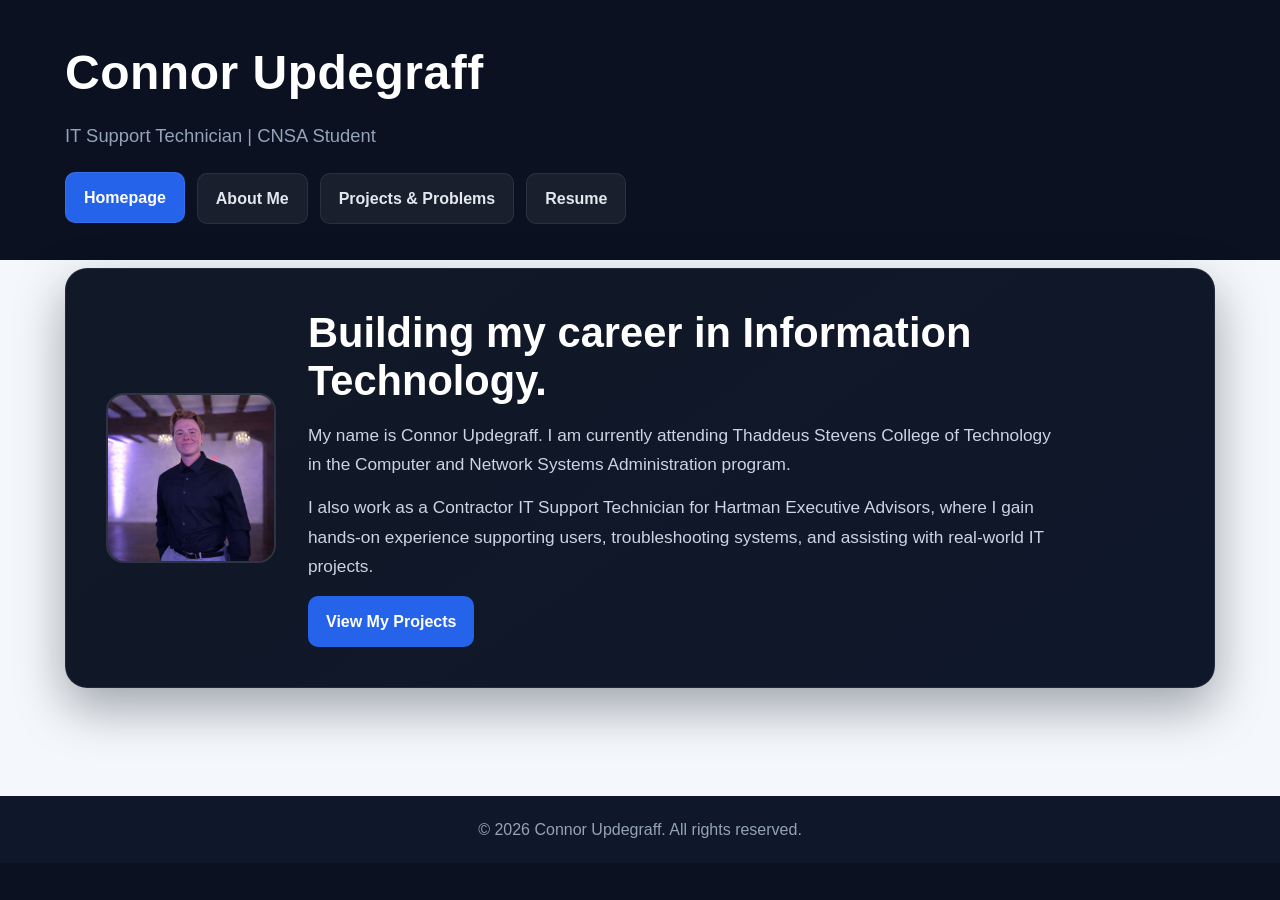
==== index.html @ b66870f4 "Update index.html" ====
<!DOCTYPE html>
<html lang="en">
<head>
    <meta charset="UTF-8">
    <meta name="viewport" content="width=device-width, initial-scale=1.0">
    <title>Connor Updegraff | Homepage</title>
    <link rel="stylesheet" href="css/style.css">
</head>
<body>
    <header>
        <div class="container">
            <div class="site-title">Connor Updegraff</div>
            <div class="site-subtitle">IT Support Technician | CNSA Student</div>

            <nav>
                <ul>
                    <li><a href="index.html" class="active">Homepage</a></li>
                    <li><a href="AboutMe.html">About Me</a></li>
                    <li><a href="Projects.html">Projects &amp; Problems</a></li>
                    <li><a href="Resume.html">Resume</a></li>
                </ul>
            </nav>
        </div>
    </header>

    <main>
        <div class="container">
            <section class="hero">
                <img src="images/Pictureofme.jpeg" alt="Photo of Connor Updegraff">

                <div class="hero-text">
                    <h1>Building my career in Information Technology.</h1>
                    <p>My name is Connor Updegraff. I am currently attending Thaddeus Stevens College of Technology in the Computer and Network Systems Administration program.</p>
                    <p>I also work as a Contractor IT Support Technician for Hartman Executive Advisors, where I gain hands-on experience supporting users, troubleshooting systems, and assisting with real-world IT projects.</p>

                    <div class="hero-actions">
                        <a class="hero-button" href="Projects.html">View My Projects</a>
                    </div>
                </div>
            </section>
        </div>
    </main>

    <footer>
        <div class="container">
            <p>&copy; 2026 Connor Updegraff. All rights reserved.</p>
        </div>
    </footer>
</body>
</html>
---- css/style.css ----
* {
    margin: 0;
    padding: 0;
    box-sizing: border-box;
}

body {
    font-family: Arial, Helvetica, sans-serif;
    background: linear-gradient(180deg, #0b1120 0px, #0b1120 260px, #f4f7fb 260px, #f4f7fb 100%);
    color: #dbe4ee;
    line-height: 1.7;
}

a {
    text-decoration: none;
}

.container {
    width: 90%;
    max-width: 1150px;
    margin: 0 auto;
}

header {
    padding: 32px 0 20px;
    background: transparent;
}

.site-title {
    font-size: 3rem;
    font-weight: 700;
    color: #ffffff;
    margin-bottom: 6px;
    letter-spacing: 0.5px;
}

.site-subtitle {
    font-size: 1.15rem;
    color: #94a3b8;
    margin-bottom: 22px;
}

nav ul {
    list-style: none;
    display: flex;
    flex-wrap: wrap;
    gap: 12px;
}

nav ul li {
    list-style: none;
}

nav ul li a {
    display: inline-block;
    padding: 11px 18px;
    border-radius: 10px;
    background: rgba(255, 255, 255, 0.06);
    color: #e2e8f0;
    border: 1px solid rgba(255, 255, 255, 0.08);
    font-weight: 600;
    transition: 0.25s ease;
}

nav ul li a:hover,
nav ul li a.active {
    background: #2563eb;
    color: #ffffff;
    transform: translateY(-1px);
}

main {
    padding: 24px 0 48px;
}

.hero {
    display: flex;
    flex-wrap: wrap;
    align-items: center;
    gap: 32px;
    background: linear-gradient(145deg, #111827, #0f172a);
    border: 1px solid rgba(255,255,255,0.08);
    border-radius: 22px;
    padding: 40px;
    box-shadow: 0 20px 50px rgba(2, 8, 23, 0.35);
    margin-bottom: 34px;
}

.hero img {
    width: 170px;
    height: 170px;
    object-fit: cover;
    border-radius: 18px;
    border: 2px solid rgba(255,255,255,0.12);
}

.hero-text {
    flex: 1;
    min-width: 280px;
}

.hero-text h1 {
    font-size: 2.6rem;
    line-height: 1.15;
    color: #ffffff;
    margin-bottom: 16px;
}

.hero-text p {
    color: #cbd5e1;
    font-size: 1.08rem;
    margin-bottom: 14px;
    max-width: 760px;
}

.hero-actions {
    margin-top: 10px;
}

.hero-button {
    display: inline-block;
    padding: 12px 18px;
    border-radius: 10px;
    background: #2563eb;
    color: #ffffff;
    font-weight: 700;
    transition: 0.25s ease;
}

.hero-button:hover {
    background: #1d4ed8;
}

.section-title {
    font-size: 2.2rem;
    color: #0f172a;
    margin-bottom: 20px;
}

.card,
.project-card,
.resume-frame {
    background: #ffffff;
    color: #334155;
    border-radius: 18px;
    padding: 28px;
    margin-bottom: 22px;
    border: 1px solid #e2e8f0;
    box-shadow: 0 10px 30px rgba(15, 23, 42, 0.06);
}

.card h2,
.project-card h2,
.resume-frame h2 {
    font-size: 1.45rem;
    color: #0f172a;
    margin-bottom: 14px;
}

.card p,
.project-card p,
.resume-frame p {
    font-size: 1.04rem;
    color: #475569;
    margin-bottom: 14px;
}

.skills-list {
    list-style: none;
    padding: 0;
}

.skills-list li {
    display: flex;
    align-items: flex-start;
    gap: 12px;
    padding: 14px 16px;
    margin-bottom: 12px;
    background: #f8fafc;
    border: 1px solid #e2e8f0;
    border-radius: 12px;
}

.skills-list li i {
    color: #2563eb;
    margin-top: 4px;
    min-width: 18px;
}

.project-card {
    position: relative;
    overflow: hidden;
}

.project-card::before {
    content: "";
    position: absolute;
    top: 0;
    left: 0;
    width: 100%;
    height: 4px;
    background: linear-gradient(90deg, #2563eb, #60a5fa);
}

.resume-frame embed {
    width: 100%;
    height: 900px;
    border: none;
    border-radius: 12px;
    margin-top: 10px;
}

.resume-link {
    display: inline-block;
    margin-top: 16px;
    padding: 11px 16px;
    border-radius: 10px;
    background: #2563eb;
    color: #ffffff;
    font-weight: 700;
}

.resume-link:hover {
    background: #1d4ed8;
}

footer {
    background: #0f172a;
    color: #94a3b8;
    text-align: center;
    padding: 20px 0;
    margin-top: 26px;
}

@media (max-width: 768px) {
    .site-title {
        font-size: 2.2rem;
    }

    .site-subtitle {
        font-size: 1rem;
    }

    nav ul {
        flex-direction: column;
    }

    nav ul li a {
        width: 100%;
        text-align: center;
    }

    .hero {
        padding: 28px;
    }

    .hero img {
        width: 135px;
        height: 135px;
    }

    .hero-text h1 {
        font-size: 2rem;
    }

    .resume-frame embed {
        height: 650px;
    }
}
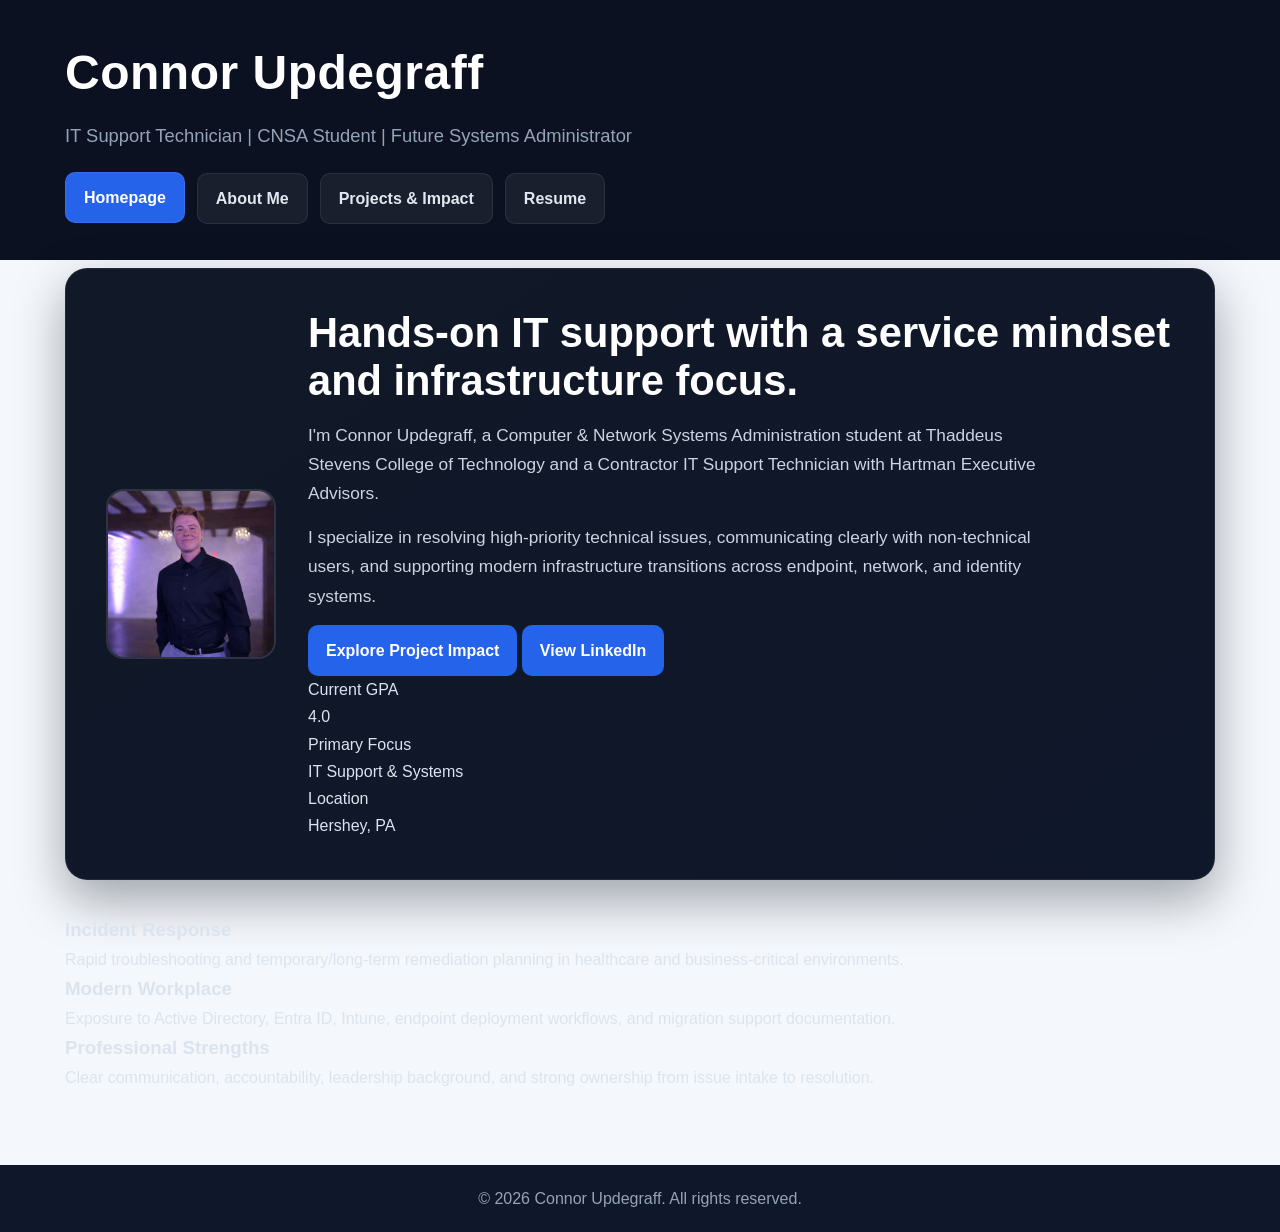
==== commit bee34909: "Revise index.html for improved portfolio presentation Updated the HTML structure and content for the" ====
--- a/index.html
+++ b/index.html
@@ -3,20 +3,20 @@
 <head>
     <meta charset="UTF-8">
     <meta name="viewport" content="width=device-width, initial-scale=1.0">
-    <title>Connor Updegraff | Homepage</title>
-    <link rel="stylesheet" href="css/style.css">
+    <meta name="description" content="Connor Updegraff | IT Support Technician portfolio featuring projects, technical skills, and resume.">
+    <title>Connor Updegraff | IT Portfolio</title>
+    <link rel="stylesheet" href="css/style.css?v=20260430">
 </head>
 <body>
     <header>
         <div class="container">
             <div class="site-title">Connor Updegraff</div>
-            <div class="site-subtitle">IT Support Technician | CNSA Student</div>
-
+            <div class="site-subtitle">IT Support Technician | CNSA Student | Future Systems Administrator</div>
             <nav>
                 <ul>
                     <li><a href="index.html" class="active">Homepage</a></li>
                     <li><a href="AboutMe.html">About Me</a></li>
-                    <li><a href="Projects.html">Projects &amp; Problems</a></li>
+                    <li><a href="Projects.html">Projects &amp; Impact</a></li>
                     <li><a href="Resume.html">Resume</a></li>
                 </ul>
             </nav>
@@ -27,16 +27,35 @@
         <div class="container">
             <section class="hero">
                 <img src="images/Pictureofme.jpeg" alt="Photo of Connor Updegraff">
-
                 <div class="hero-text">
-                    <h1>Building my career in Information Technology.</h1>
-                    <p>My name is Connor Updegraff. I am currently attending Thaddeus Stevens College of Technology in the Computer and Network Systems Administration program.</p>
-                    <p>I also work as a Contractor IT Support Technician for Hartman Executive Advisors, where I gain hands-on experience supporting users, troubleshooting systems, and assisting with real-world IT projects.</p>
-
+                    <h1>Hands-on IT support with a service mindset and infrastructure focus.</h1>
+                    <p>I'm Connor Updegraff, a Computer &amp; Network Systems Administration student at Thaddeus Stevens College of Technology and a Contractor IT Support Technician with Hartman Executive Advisors.</p>
+                    <p>I specialize in resolving high-priority technical issues, communicating clearly with non-technical users, and supporting modern infrastructure transitions across endpoint, network, and identity systems.</p>
                     <div class="hero-actions">
-                        <a class="hero-button" href="Projects.html">View My Projects</a>
+                        <a class="hero-button" href="Projects.html">Explore Project Impact</a>
+                        <a class="hero-button secondary" href="https://www.linkedin.com/in/connor-updegraff-038242388/" target="_blank" rel="noopener noreferrer">View LinkedIn</a>
+                    </div>
+                    <div class="kpis">
+                        <div class="kpi"><div class="label">Current GPA</div><div class="value">4.0</div></div>
+                        <div class="kpi"><div class="label">Primary Focus</div><div class="value">IT Support &amp; Systems</div></div>
+                        <div class="kpi"><div class="label">Location</div><div class="value">Hershey, PA</div></div>
                     </div>
                 </div>
+            </section>
+
+            <section class="quick-grid" aria-label="Recruiter highlights">
+                <article class="quick-item">
+                    <h3>Incident Response</h3>
+                    <p>Rapid troubleshooting and temporary/long-term remediation planning in healthcare and business-critical environments.</p>
+                </article>
+                <article class="quick-item">
+                    <h3>Modern Workplace</h3>
+                    <p>Exposure to Active Directory, Entra ID, Intune, endpoint deployment workflows, and migration support documentation.</p>
+                </article>
+                <article class="quick-item">
+                    <h3>Professional Strengths</h3>
+                    <p>Clear communication, accountability, leadership background, and strong ownership from issue intake to resolution.</p>
+                </article>
             </section>
         </div>
     </main>
--- a/css/style.css
+++ b/css/style.css
@@ -266,4 +266,56 @@
     .resume-frame embed {
         height: 650px;
     }
-}
+/* Better mobile layout */
+@media (max-width: 768px) {
+    header {
+        padding: 28px 0 18px;
+    }
+
+    .site-title {
+        font-size: 2.3rem;
+        line-height: 1.1;
+    }
+
+    .site-subtitle {
+        font-size: 1.05rem;
+        line-height: 1.4;
+    }
+
+    nav ul {
+        display: grid;
+        grid-template-columns: 1fr 1fr;
+        gap: 10px;
+        width: 100%;
+    }
+
+    nav ul li a {
+        width: 100%;
+        text-align: center;
+        padding: 12px 10px;
+        font-size: 0.95rem;
+        border-radius: 12px;
+    }
+
+    .hero {
+        padding: 24px;
+        margin-top: 22px;
+    }
+
+    .hero img {
+        width: 150px;
+        height: 150px;
+        margin: 0 auto;
+        display: block;
+    }
+
+    .hero-text h1 {
+        font-size: 2.1rem;
+        line-height: 1.15;
+    }
+
+    .hero-text p {
+        font-size: 1rem;
+    }
+}
+}
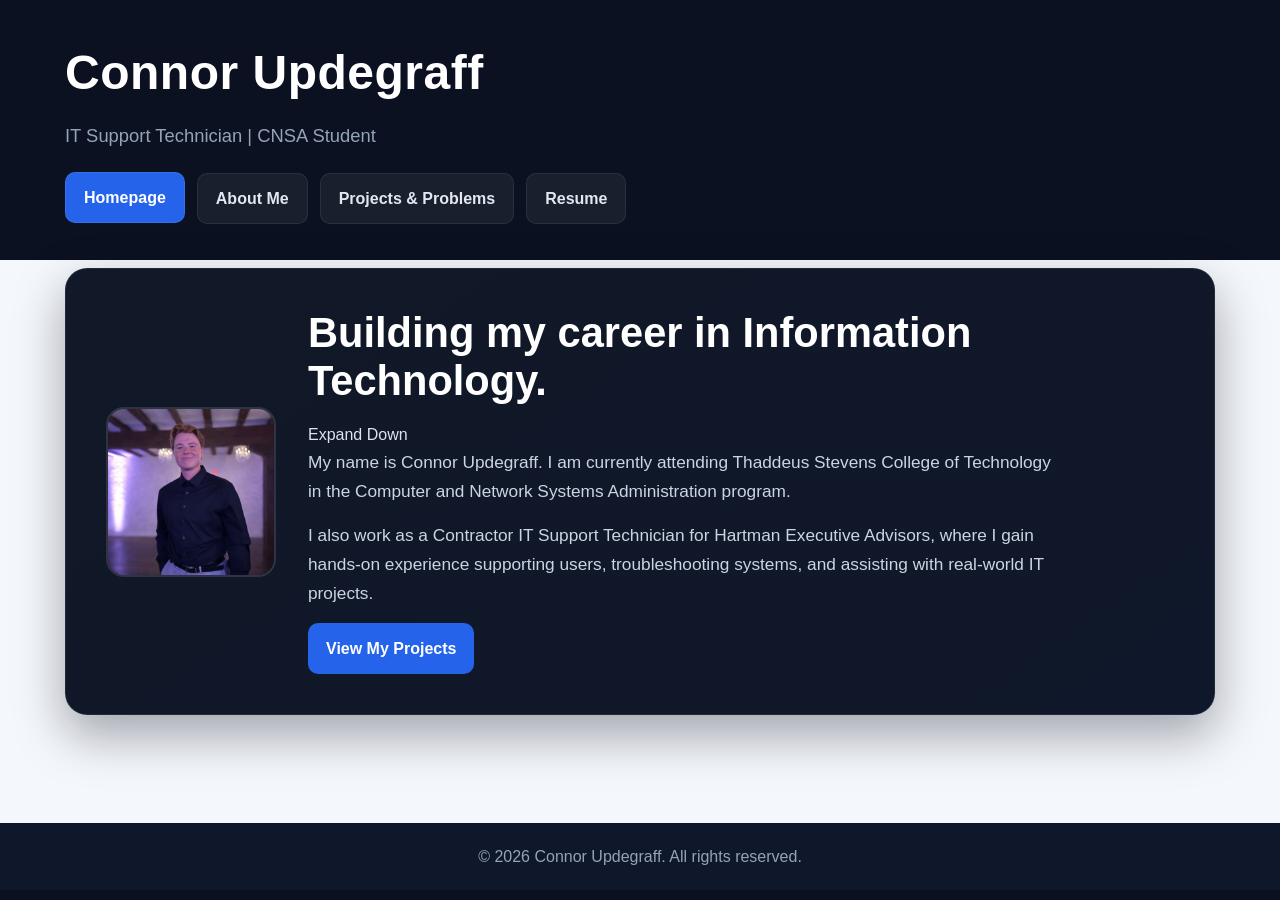
==== commit 0deb2181: "Revise homepage content and navigation links Updated the homepage content and title, and adjusted na" ====
--- a/index.html
+++ b/index.html
@@ -3,63 +3,51 @@
 <head>
     <meta charset="UTF-8">
     <meta name="viewport" content="width=device-width, initial-scale=1.0">
-    <meta name="description" content="Connor Updegraff | IT Support Technician portfolio featuring projects, technical skills, and resume.">
-    <title>Connor Updegraff | IT Portfolio</title>
-    <link rel="stylesheet" href="css/style.css?v=20260430">
+    <title>Connor Updegraff | Homepage</title>
+    <link rel="stylesheet" href="css/style.css">
 </head>
 <body>
     <header>
         <div class="container">
             <div class="site-title">Connor Updegraff</div>
-            <div class="site-subtitle">IT Support Technician | CNSA Student | Future Systems Administrator</div>
+            <div class="site-subtitle">IT Support Technician | CNSA Student</div>
             <nav>
                 <ul>
                     <li><a href="index.html" class="active">Homepage</a></li>
                     <li><a href="AboutMe.html">About Me</a></li>
-                    <li><a href="Projects.html">Projects &amp; Impact</a></li>
+                    <li><a href="Projects.html">Projects &amp; Problems</a></li>
                     <li><a href="Resume.html">Resume</a></li>
                 </ul>
             </nav>
         </div>
     </header>
-
     <main>
         <div class="container">
             <section class="hero">
                 <img src="images/Pictureofme.jpeg" alt="Photo of Connor Updegraff">
+
                 <div class="hero-text">
-                    <h1>Hands-on IT support with a service mindset and infrastructure focus.</h1>
-                    <p>I'm Connor Updegraff, a Computer &amp; Network Systems Administration student at Thaddeus Stevens College of Technology and a Contractor IT Support Technician with Hartman Executive Advisors.</p>
-                    <p>I specialize in resolving high-priority technical issues, communicating clearly with non-technical users, and supporting modern infrastructure transitions across endpoint, network, and identity systems.</p>
+                    <h1>Building my career in Information Technology.</h1>
+
+    
+          
+            
+    
+
+          
+          Expand Down
+    
+    
+  
+                    <p>My name is Connor Updegraff. I am currently attending Thaddeus Stevens College of Technology in the Computer and Network Systems Administration program.</p>
+                    <p>I also work as a Contractor IT Support Technician for Hartman Executive Advisors, where I gain hands-on experience supporting users, troubleshooting systems, and assisting with real-world IT projects.</p>
                     <div class="hero-actions">
-                        <a class="hero-button" href="Projects.html">Explore Project Impact</a>
-                        <a class="hero-button secondary" href="https://www.linkedin.com/in/connor-updegraff-038242388/" target="_blank" rel="noopener noreferrer">View LinkedIn</a>
-                    </div>
-                    <div class="kpis">
-                        <div class="kpi"><div class="label">Current GPA</div><div class="value">4.0</div></div>
-                        <div class="kpi"><div class="label">Primary Focus</div><div class="value">IT Support &amp; Systems</div></div>
-                        <div class="kpi"><div class="label">Location</div><div class="value">Hershey, PA</div></div>
+                        <a class="hero-button" href="Projects.html">View My Projects</a>
                     </div>
                 </div>
             </section>
-
-            <section class="quick-grid" aria-label="Recruiter highlights">
-                <article class="quick-item">
-                    <h3>Incident Response</h3>
-                    <p>Rapid troubleshooting and temporary/long-term remediation planning in healthcare and business-critical environments.</p>
-                </article>
-                <article class="quick-item">
-                    <h3>Modern Workplace</h3>
-                    <p>Exposure to Active Directory, Entra ID, Intune, endpoint deployment workflows, and migration support documentation.</p>
-                </article>
-                <article class="quick-item">
-                    <h3>Professional Strengths</h3>
-                    <p>Clear communication, accountability, leadership background, and strong ownership from issue intake to resolution.</p>
-                </article>
-            </section>
         </div>
     </main>
-
     <footer>
         <div class="container">
             <p>&copy; 2026 Connor Updegraff. All rights reserved.</p>
--- a/css/style.css
+++ b/css/style.css
@@ -3,29 +3,24 @@
     padding: 0;
     box-sizing: border-box;
 }
-
 body {
     font-family: Arial, Helvetica, sans-serif;
     background: linear-gradient(180deg, #0b1120 0px, #0b1120 260px, #f4f7fb 260px, #f4f7fb 100%);
     color: #dbe4ee;
     line-height: 1.7;
 }
-
 a {
     text-decoration: none;
 }
-
 .container {
     width: 90%;
     max-width: 1150px;
     margin: 0 auto;
 }
-
 header {
     padding: 32px 0 20px;
     background: transparent;
 }
-
 .site-title {
     font-size: 3rem;
     font-weight: 700;
@@ -33,24 +28,20 @@
     margin-bottom: 6px;
     letter-spacing: 0.5px;
 }
-
 .site-subtitle {
     font-size: 1.15rem;
     color: #94a3b8;
     margin-bottom: 22px;
 }
-
 nav ul {
     list-style: none;
     display: flex;
     flex-wrap: wrap;
     gap: 12px;
 }
-
 nav ul li {
     list-style: none;
 }
-
 nav ul li a {
     display: inline-block;
     padding: 11px 18px;
@@ -61,18 +52,15 @@
     font-weight: 600;
     transition: 0.25s ease;
 }
-
 nav ul li a:hover,
 nav ul li a.active {
     background: #2563eb;
     color: #ffffff;
     transform: translateY(-1px);
 }
-
 main {
     padding: 24px 0 48px;
 }
-
 .hero {
     display: flex;
     flex-wrap: wrap;
@@ -85,7 +73,6 @@
     box-shadow: 0 20px 50px rgba(2, 8, 23, 0.35);
     margin-bottom: 34px;
 }
-
 .hero img {
     width: 170px;
     height: 170px;
@@ -93,30 +80,25 @@
     border-radius: 18px;
     border: 2px solid rgba(255,255,255,0.12);
 }
-
 .hero-text {
     flex: 1;
     min-width: 280px;
 }
-
 .hero-text h1 {
     font-size: 2.6rem;
     line-height: 1.15;
     color: #ffffff;
     margin-bottom: 16px;
 }
-
 .hero-text p {
     color: #cbd5e1;
     font-size: 1.08rem;
     margin-bottom: 14px;
     max-width: 760px;
 }
-
 .hero-actions {
     margin-top: 10px;
 }
-
 .hero-button {
     display: inline-block;
     padding: 12px 18px;
@@ -126,17 +108,14 @@
     font-weight: 700;
     transition: 0.25s ease;
 }
-
 .hero-button:hover {
     background: #1d4ed8;
 }
-
 .section-title {
     font-size: 2.2rem;
     color: #0f172a;
     margin-bottom: 20px;
 }
-
 .card,
 .project-card,
 .resume-frame {
@@ -148,7 +127,6 @@
     border: 1px solid #e2e8f0;
     box-shadow: 0 10px 30px rgba(15, 23, 42, 0.06);
 }
-
 .card h2,
 .project-card h2,
 .resume-frame h2 {
@@ -156,7 +134,6 @@
     color: #0f172a;
     margin-bottom: 14px;
 }
-
 .card p,
 .project-card p,
 .resume-frame p {
@@ -164,12 +141,10 @@
     color: #475569;
     margin-bottom: 14px;
 }
-
 .skills-list {
     list-style: none;
     padding: 0;
 }
-
 .skills-list li {
     display: flex;
     align-items: flex-start;
@@ -180,18 +155,15 @@
     border: 1px solid #e2e8f0;
     border-radius: 12px;
 }
-
 .skills-list li i {
     color: #2563eb;
     margin-top: 4px;
     min-width: 18px;
 }
-
 .project-card {
     position: relative;
     overflow: hidden;
 }
-
 .project-card::before {
     content: "";
     position: absolute;
@@ -201,7 +173,6 @@
     height: 4px;
     background: linear-gradient(90deg, #2563eb, #60a5fa);
 }
-
 .resume-frame embed {
     width: 100%;
     height: 900px;
@@ -209,7 +180,6 @@
     border-radius: 12px;
     margin-top: 10px;
 }
-
 .resume-link {
     display: inline-block;
     margin-top: 16px;
@@ -219,11 +189,9 @@
     color: #ffffff;
     font-weight: 700;
 }
-
 .resume-link:hover {
     background: #1d4ed8;
 }
-
 footer {
     background: #0f172a;
     color: #94a3b8;
@@ -231,38 +199,30 @@
     padding: 20px 0;
     margin-top: 26px;
 }
-
 @media (max-width: 768px) {
     .site-title {
         font-size: 2.2rem;
     }
-
     .site-subtitle {
         font-size: 1rem;
     }
-
     nav ul {
         flex-direction: column;
     }
-
     nav ul li a {
         width: 100%;
         text-align: center;
     }
-
     .hero {
         padding: 28px;
     }
-
     .hero img {
         width: 135px;
         height: 135px;
     }
-
     .hero-text h1 {
         font-size: 2rem;
     }
-
     .resume-frame embed {
         height: 650px;
     }
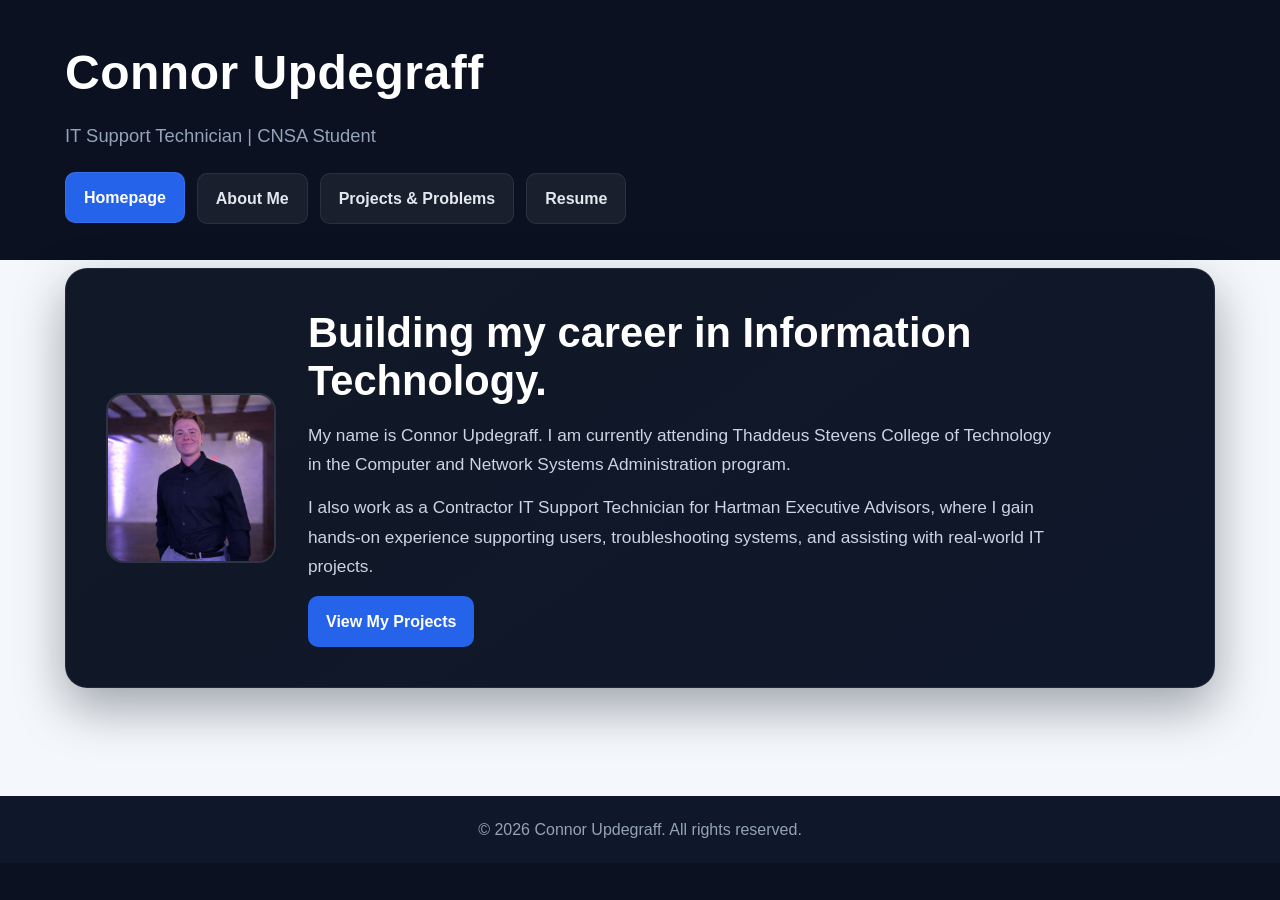
==== commit 6a22fe37: "Fix HTML formatting and remove unnecessary lines" ====
--- a/index.html
+++ b/index.html
@@ -11,6 +11,7 @@
         <div class="container">
             <div class="site-title">Connor Updegraff</div>
             <div class="site-subtitle">IT Support Technician | CNSA Student</div>
+
             <nav>
                 <ul>
                     <li><a href="index.html" class="active">Homepage</a></li>
@@ -21,6 +22,7 @@
             </nav>
         </div>
     </header>
+
     <main>
         <div class="container">
             <section class="hero">
@@ -28,19 +30,9 @@
 
                 <div class="hero-text">
                     <h1>Building my career in Information Technology.</h1>
-
-    
-          
-            
-    
-
-          
-          Expand Down
-    
-    
-  
                     <p>My name is Connor Updegraff. I am currently attending Thaddeus Stevens College of Technology in the Computer and Network Systems Administration program.</p>
                     <p>I also work as a Contractor IT Support Technician for Hartman Executive Advisors, where I gain hands-on experience supporting users, troubleshooting systems, and assisting with real-world IT projects.</p>
+
                     <div class="hero-actions">
                         <a class="hero-button" href="Projects.html">View My Projects</a>
                     </div>
@@ -48,6 +40,7 @@
             </section>
         </div>
     </main>
+
     <footer>
         <div class="container">
             <p>&copy; 2026 Connor Updegraff. All rights reserved.</p>
--- a/css/style.css
+++ b/css/style.css
@@ -3,24 +3,29 @@
     padding: 0;
     box-sizing: border-box;
 }
+
 body {
     font-family: Arial, Helvetica, sans-serif;
     background: linear-gradient(180deg, #0b1120 0px, #0b1120 260px, #f4f7fb 260px, #f4f7fb 100%);
     color: #dbe4ee;
     line-height: 1.7;
 }
+
 a {
     text-decoration: none;
 }
+
 .container {
     width: 90%;
     max-width: 1150px;
     margin: 0 auto;
 }
+
 header {
     padding: 32px 0 20px;
     background: transparent;
 }
+
 .site-title {
     font-size: 3rem;
     font-weight: 700;
@@ -28,20 +33,24 @@
     margin-bottom: 6px;
     letter-spacing: 0.5px;
 }
+
 .site-subtitle {
     font-size: 1.15rem;
     color: #94a3b8;
     margin-bottom: 22px;
 }
+
 nav ul {
     list-style: none;
     display: flex;
     flex-wrap: wrap;
     gap: 12px;
 }
+
 nav ul li {
     list-style: none;
 }
+
 nav ul li a {
     display: inline-block;
     padding: 11px 18px;
@@ -52,15 +61,18 @@
     font-weight: 600;
     transition: 0.25s ease;
 }
+
 nav ul li a:hover,
 nav ul li a.active {
     background: #2563eb;
     color: #ffffff;
     transform: translateY(-1px);
 }
+
 main {
     padding: 24px 0 48px;
 }
+
 .hero {
     display: flex;
     flex-wrap: wrap;
@@ -73,6 +85,7 @@
     box-shadow: 0 20px 50px rgba(2, 8, 23, 0.35);
     margin-bottom: 34px;
 }
+
 .hero img {
     width: 170px;
     height: 170px;
@@ -80,25 +93,30 @@
     border-radius: 18px;
     border: 2px solid rgba(255,255,255,0.12);
 }
+
 .hero-text {
     flex: 1;
     min-width: 280px;
 }
+
 .hero-text h1 {
     font-size: 2.6rem;
     line-height: 1.15;
     color: #ffffff;
     margin-bottom: 16px;
 }
+
 .hero-text p {
     color: #cbd5e1;
     font-size: 1.08rem;
     margin-bottom: 14px;
     max-width: 760px;
 }
+
 .hero-actions {
     margin-top: 10px;
 }
+
 .hero-button {
     display: inline-block;
     padding: 12px 18px;
@@ -108,14 +126,17 @@
     font-weight: 700;
     transition: 0.25s ease;
 }
+
 .hero-button:hover {
     background: #1d4ed8;
 }
+
 .section-title {
     font-size: 2.2rem;
     color: #0f172a;
     margin-bottom: 20px;
 }
+
 .card,
 .project-card,
 .resume-frame {
@@ -127,6 +148,7 @@
     border: 1px solid #e2e8f0;
     box-shadow: 0 10px 30px rgba(15, 23, 42, 0.06);
 }
+
 .card h2,
 .project-card h2,
 .resume-frame h2 {
@@ -134,6 +156,7 @@
     color: #0f172a;
     margin-bottom: 14px;
 }
+
 .card p,
 .project-card p,
 .resume-frame p {
@@ -141,10 +164,12 @@
     color: #475569;
     margin-bottom: 14px;
 }
+
 .skills-list {
     list-style: none;
     padding: 0;
 }
+
 .skills-list li {
     display: flex;
     align-items: flex-start;
@@ -155,15 +180,18 @@
     border: 1px solid #e2e8f0;
     border-radius: 12px;
 }
+
 .skills-list li i {
     color: #2563eb;
     margin-top: 4px;
     min-width: 18px;
 }
+
 .project-card {
     position: relative;
     overflow: hidden;
 }
+
 .project-card::before {
     content: "";
     position: absolute;
@@ -173,6 +201,7 @@
     height: 4px;
     background: linear-gradient(90deg, #2563eb, #60a5fa);
 }
+
 .resume-frame embed {
     width: 100%;
     height: 900px;
@@ -180,6 +209,7 @@
     border-radius: 12px;
     margin-top: 10px;
 }
+
 .resume-link {
     display: inline-block;
     margin-top: 16px;
@@ -189,9 +219,11 @@
     color: #ffffff;
     font-weight: 700;
 }
+
 .resume-link:hover {
     background: #1d4ed8;
 }
+
 footer {
     background: #0f172a;
     color: #94a3b8;
@@ -199,30 +231,38 @@
     padding: 20px 0;
     margin-top: 26px;
 }
+
 @media (max-width: 768px) {
     .site-title {
         font-size: 2.2rem;
     }
+
     .site-subtitle {
         font-size: 1rem;
     }
+
     nav ul {
         flex-direction: column;
     }
+
     nav ul li a {
         width: 100%;
         text-align: center;
     }
+
     .hero {
         padding: 28px;
     }
+
     .hero img {
         width: 135px;
         height: 135px;
     }
+
     .hero-text h1 {
         font-size: 2rem;
     }
+
     .resume-frame embed {
         height: 650px;
     }
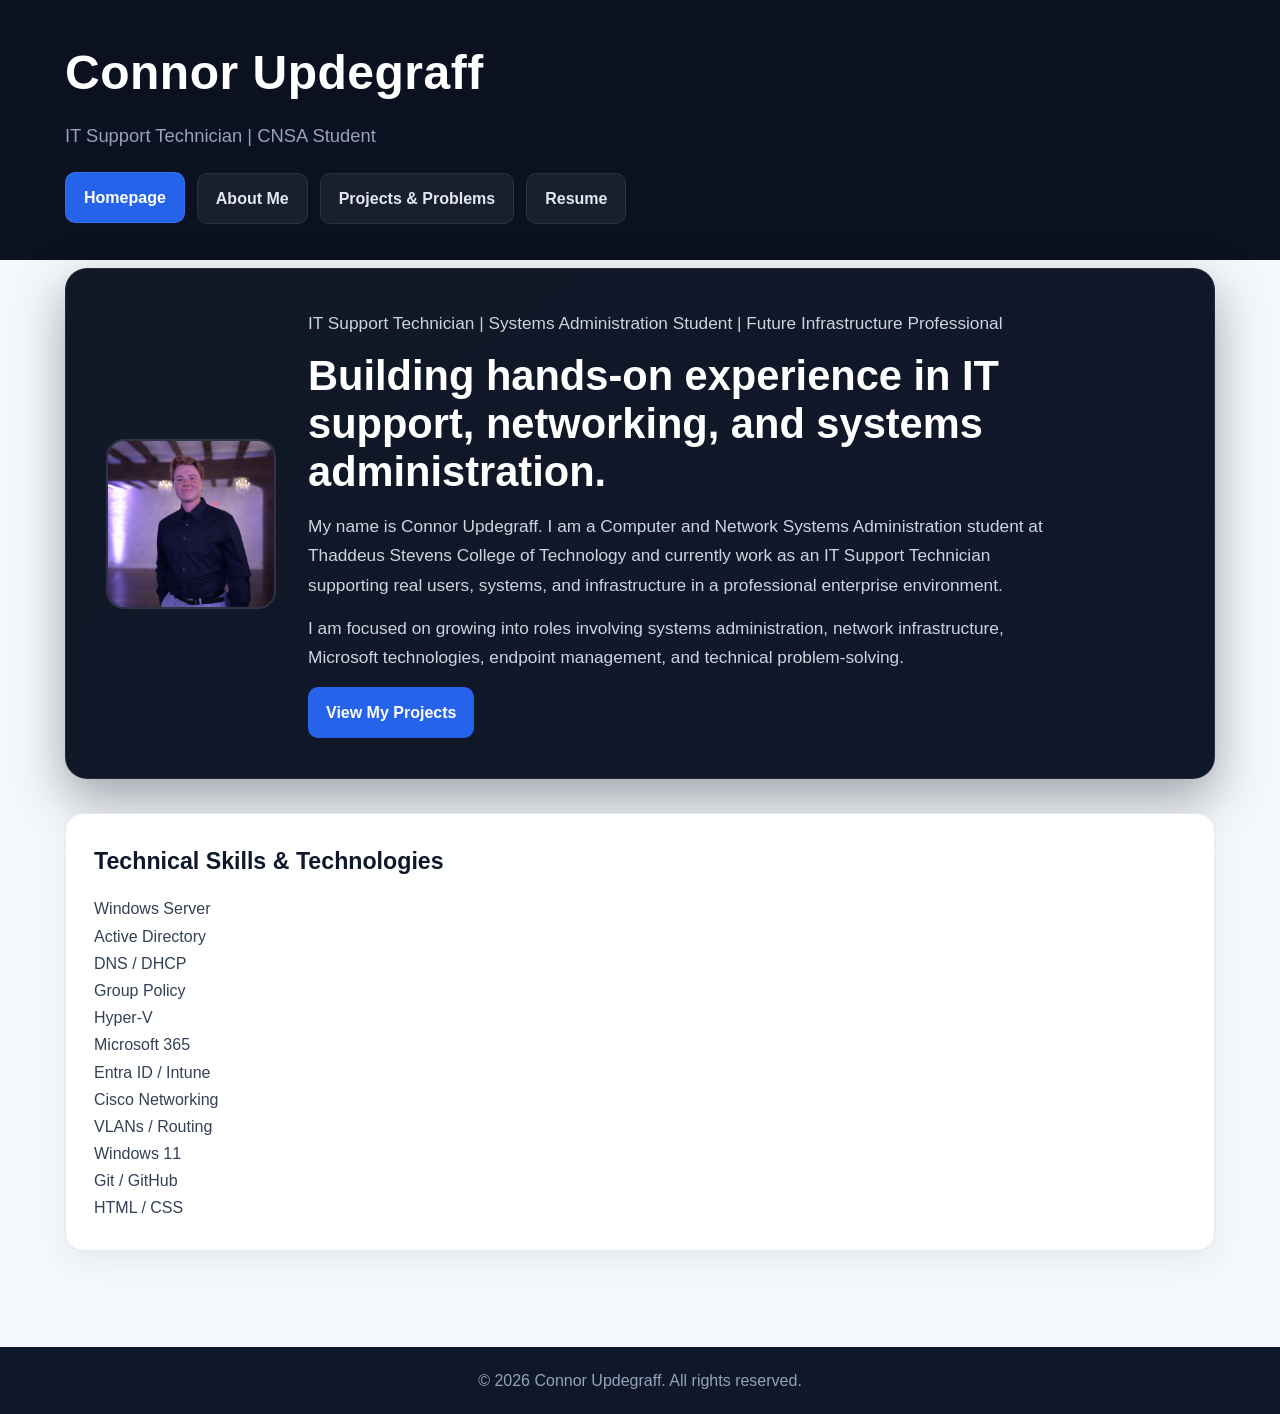
==== commit 0d9ee1af: "Revise homepage content and skills section Updated hero section and added technical skills." ====
--- a/index.html
+++ b/index.html
@@ -29,13 +29,36 @@
                 <img src="images/Pictureofme.jpeg" alt="Photo of Connor Updegraff">
 
                 <div class="hero-text">
-                    <h1>Building my career in Information Technology.</h1>
-                    <p>My name is Connor Updegraff. I am currently attending Thaddeus Stevens College of Technology in the Computer and Network Systems Administration program.</p>
-                    <p>I also work as a Contractor IT Support Technician for Hartman Executive Advisors, where I gain hands-on experience supporting users, troubleshooting systems, and assisting with real-world IT projects.</p>
+                    <p class="hero-label">IT Support Technician | Systems Administration Student | Future Infrastructure Professional</p>
+
+                    <h1>Building hands-on experience in IT support, networking, and systems administration.</h1>
+
+                    <p>My name is Connor Updegraff. I am a Computer and Network Systems Administration student at Thaddeus Stevens College of Technology and currently work as an IT Support Technician supporting real users, systems, and infrastructure in a professional enterprise environment.</p>
+
+                    <p>I am focused on growing into roles involving systems administration, network infrastructure, Microsoft technologies, endpoint management, and technical problem-solving.</p>
 
                     <div class="hero-actions">
                         <a class="hero-button" href="Projects.html">View My Projects</a>
                     </div>
+                </div>
+            </section>
+
+            <section class="card">
+                <h2>Technical Skills &amp; Technologies</h2>
+
+                <div class="skills-grid">
+                    <div class="skill-card">Windows Server</div>
+                    <div class="skill-card">Active Directory</div>
+                    <div class="skill-card">DNS / DHCP</div>
+                    <div class="skill-card">Group Policy</div>
+                    <div class="skill-card">Hyper-V</div>
+                    <div class="skill-card">Microsoft 365</div>
+                    <div class="skill-card">Entra ID / Intune</div>
+                    <div class="skill-card">Cisco Networking</div>
+                    <div class="skill-card">VLANs / Routing</div>
+                    <div class="skill-card">Windows 11</div>
+                    <div class="skill-card">Git / GitHub</div>
+                    <div class="skill-card">HTML / CSS</div>
                 </div>
             </section>
         </div>
--- a/css/style.css
+++ b/css/style.css
@@ -317,5 +317,12 @@
     .hero-text p {
         font-size: 1rem;
     }
-}
-}
+    nav::before,
+nav::after,
+header::before,
+header::after {
+    content: none !important;
+    display: none !important;
+}
+}
+
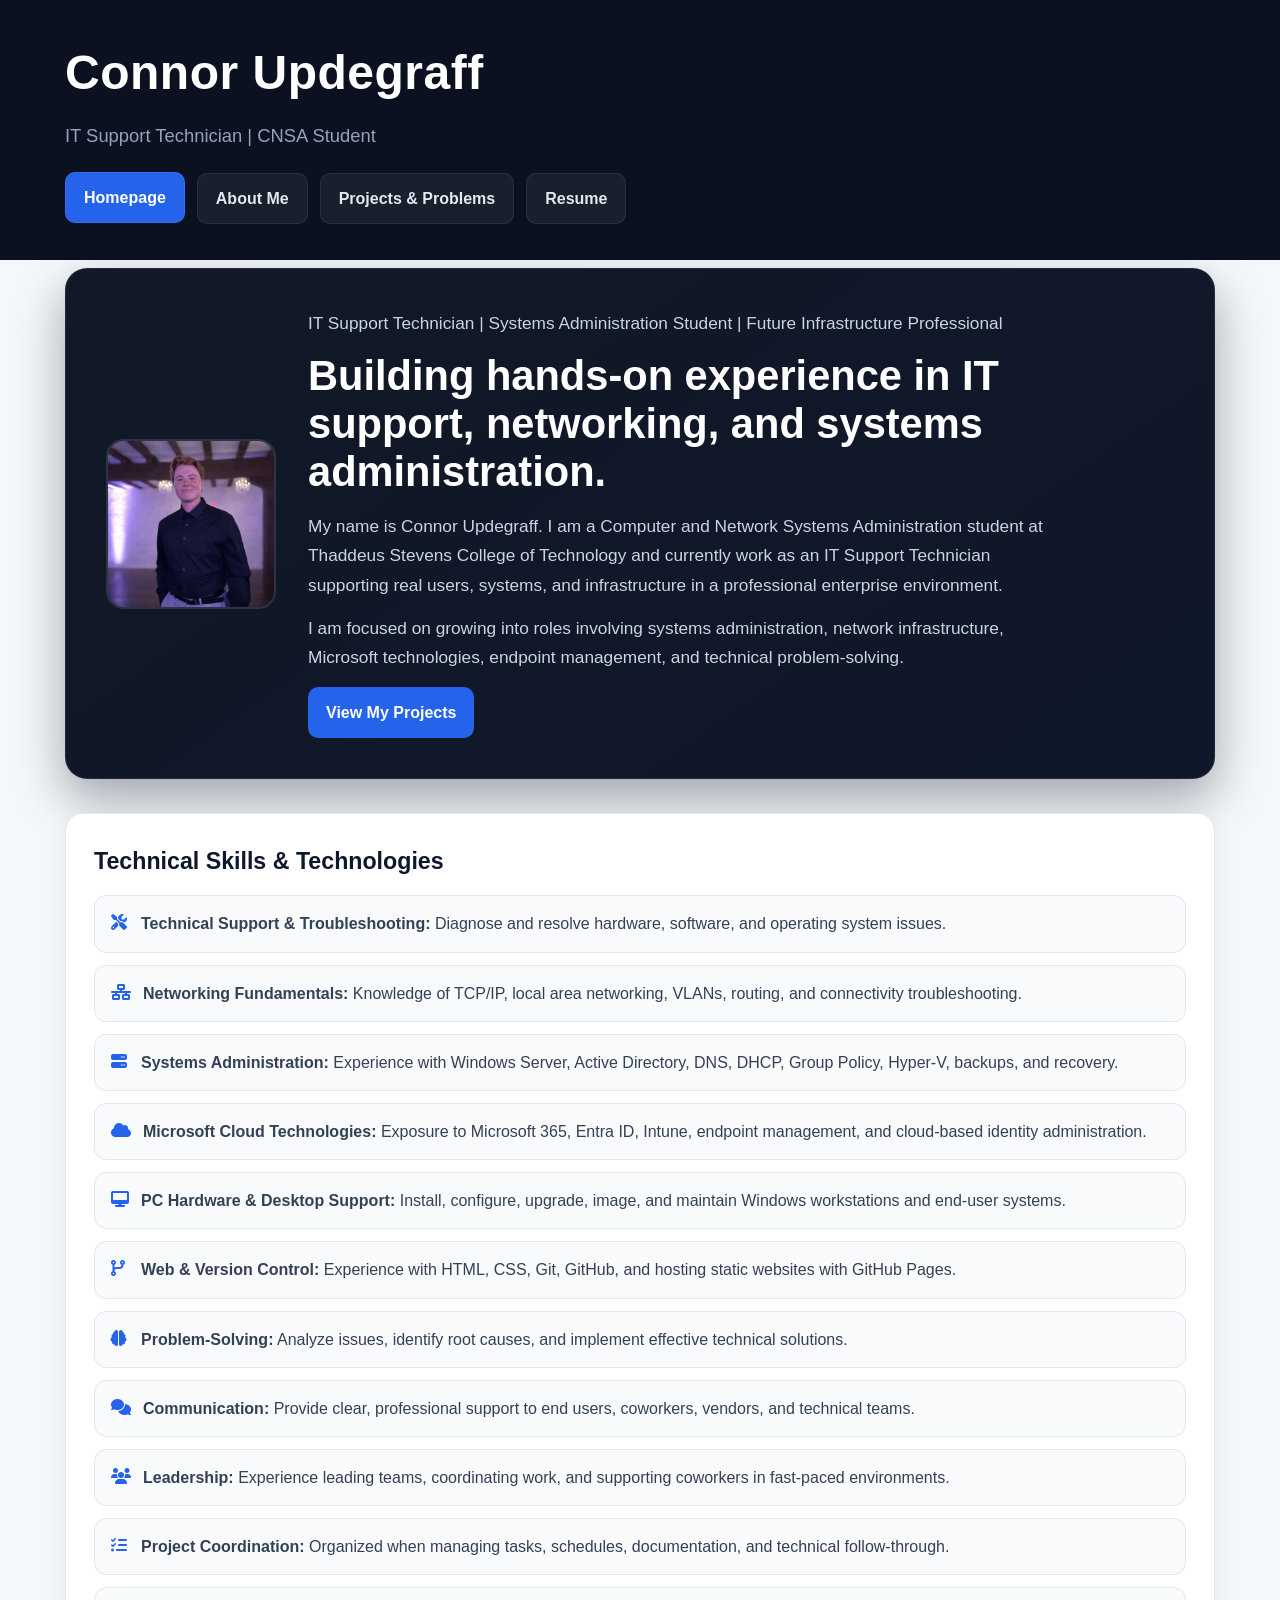
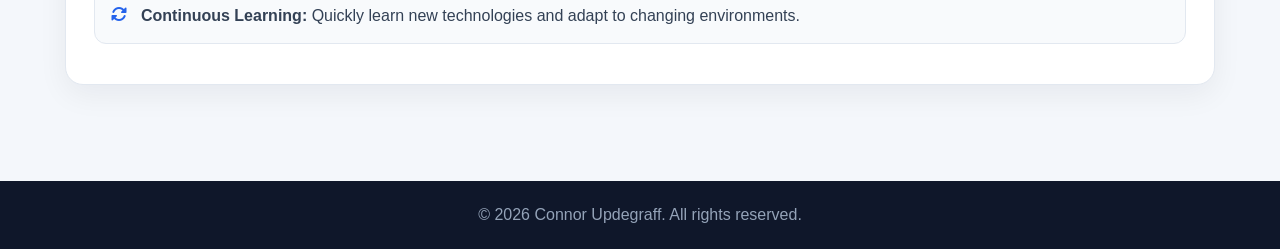
==== commit 7e733850: "Enhance index.html with Font Awesome and skills details Added Font Awesome stylesheet for icons and " ====
--- a/index.html
+++ b/index.html
@@ -5,6 +5,7 @@
     <meta name="viewport" content="width=device-width, initial-scale=1.0">
     <title>Connor Updegraff | Homepage</title>
     <link rel="stylesheet" href="css/style.css">
+    <link rel="stylesheet" href="https://cdnjs.cloudflare.com/ajax/libs/font-awesome/6.5.0/css/all.min.css">
 </head>
 <body>
     <header>
@@ -46,20 +47,19 @@
             <section class="card">
                 <h2>Technical Skills &amp; Technologies</h2>
 
-                <div class="skills-grid">
-                    <div class="skill-card">Windows Server</div>
-                    <div class="skill-card">Active Directory</div>
-                    <div class="skill-card">DNS / DHCP</div>
-                    <div class="skill-card">Group Policy</div>
-                    <div class="skill-card">Hyper-V</div>
-                    <div class="skill-card">Microsoft 365</div>
-                    <div class="skill-card">Entra ID / Intune</div>
-                    <div class="skill-card">Cisco Networking</div>
-                    <div class="skill-card">VLANs / Routing</div>
-                    <div class="skill-card">Windows 11</div>
-                    <div class="skill-card">Git / GitHub</div>
-                    <div class="skill-card">HTML / CSS</div>
-                </div>
+                <ul class="skills-list">
+                    <li><i class="fas fa-tools"></i><span><strong>Technical Support &amp; Troubleshooting:</strong> Diagnose and resolve hardware, software, and operating system issues.</span></li>
+                    <li><i class="fas fa-network-wired"></i><span><strong>Networking Fundamentals:</strong> Knowledge of TCP/IP, local area networking, VLANs, routing, and connectivity troubleshooting.</span></li>
+                    <li><i class="fas fa-server"></i><span><strong>Systems Administration:</strong> Experience with Windows Server, Active Directory, DNS, DHCP, Group Policy, Hyper-V, backups, and recovery.</span></li>
+                    <li><i class="fas fa-cloud"></i><span><strong>Microsoft Cloud Technologies:</strong> Exposure to Microsoft 365, Entra ID, Intune, endpoint management, and cloud-based identity administration.</span></li>
+                    <li><i class="fas fa-desktop"></i><span><strong>PC Hardware &amp; Desktop Support:</strong> Install, configure, upgrade, image, and maintain Windows workstations and end-user systems.</span></li>
+                    <li><i class="fas fa-code-branch"></i><span><strong>Web &amp; Version Control:</strong> Experience with HTML, CSS, Git, GitHub, and hosting static websites with GitHub Pages.</span></li>
+                    <li><i class="fas fa-brain"></i><span><strong>Problem-Solving:</strong> Analyze issues, identify root causes, and implement effective technical solutions.</span></li>
+                    <li><i class="fas fa-comments"></i><span><strong>Communication:</strong> Provide clear, professional support to end users, coworkers, vendors, and technical teams.</span></li>
+                    <li><i class="fas fa-users"></i><span><strong>Leadership:</strong> Experience leading teams, coordinating work, and supporting coworkers in fast-paced environments.</span></li>
+                    <li><i class="fas fa-tasks"></i><span><strong>Project Coordination:</strong> Organized when managing tasks, schedules, documentation, and technical follow-through.</span></li>
+                    <li><i class="fas fa-sync-alt"></i><span><strong>Continuous Learning:</strong> Quickly learn new technologies and adapt to changing environments.</span></li>
+                </ul>
             </section>
         </div>
     </main>
--- a/css/style.css
+++ b/css/style.css
@@ -324,5 +324,28 @@
     content: none !important;
     display: none !important;
 }
-}
-
+.hero-label {
+    color: #60a5fa;
+    font-weight: 700;
+    margin-bottom: 14px;
+    letter-spacing: 0.3px;
+}
+
+.skills-grid {
+    display: grid;
+    grid-template-columns: repeat(auto-fit, minmax(160px, 1fr));
+    gap: 14px;
+    margin-top: 18px;
+}
+
+.skill-card {
+    background: #f8fafc;
+    color: #0f172a;
+    border: 1px solid #e2e8f0;
+    border-radius: 12px;
+    padding: 14px 16px;
+    font-weight: 700;
+    text-align: center;
+}
+}
+
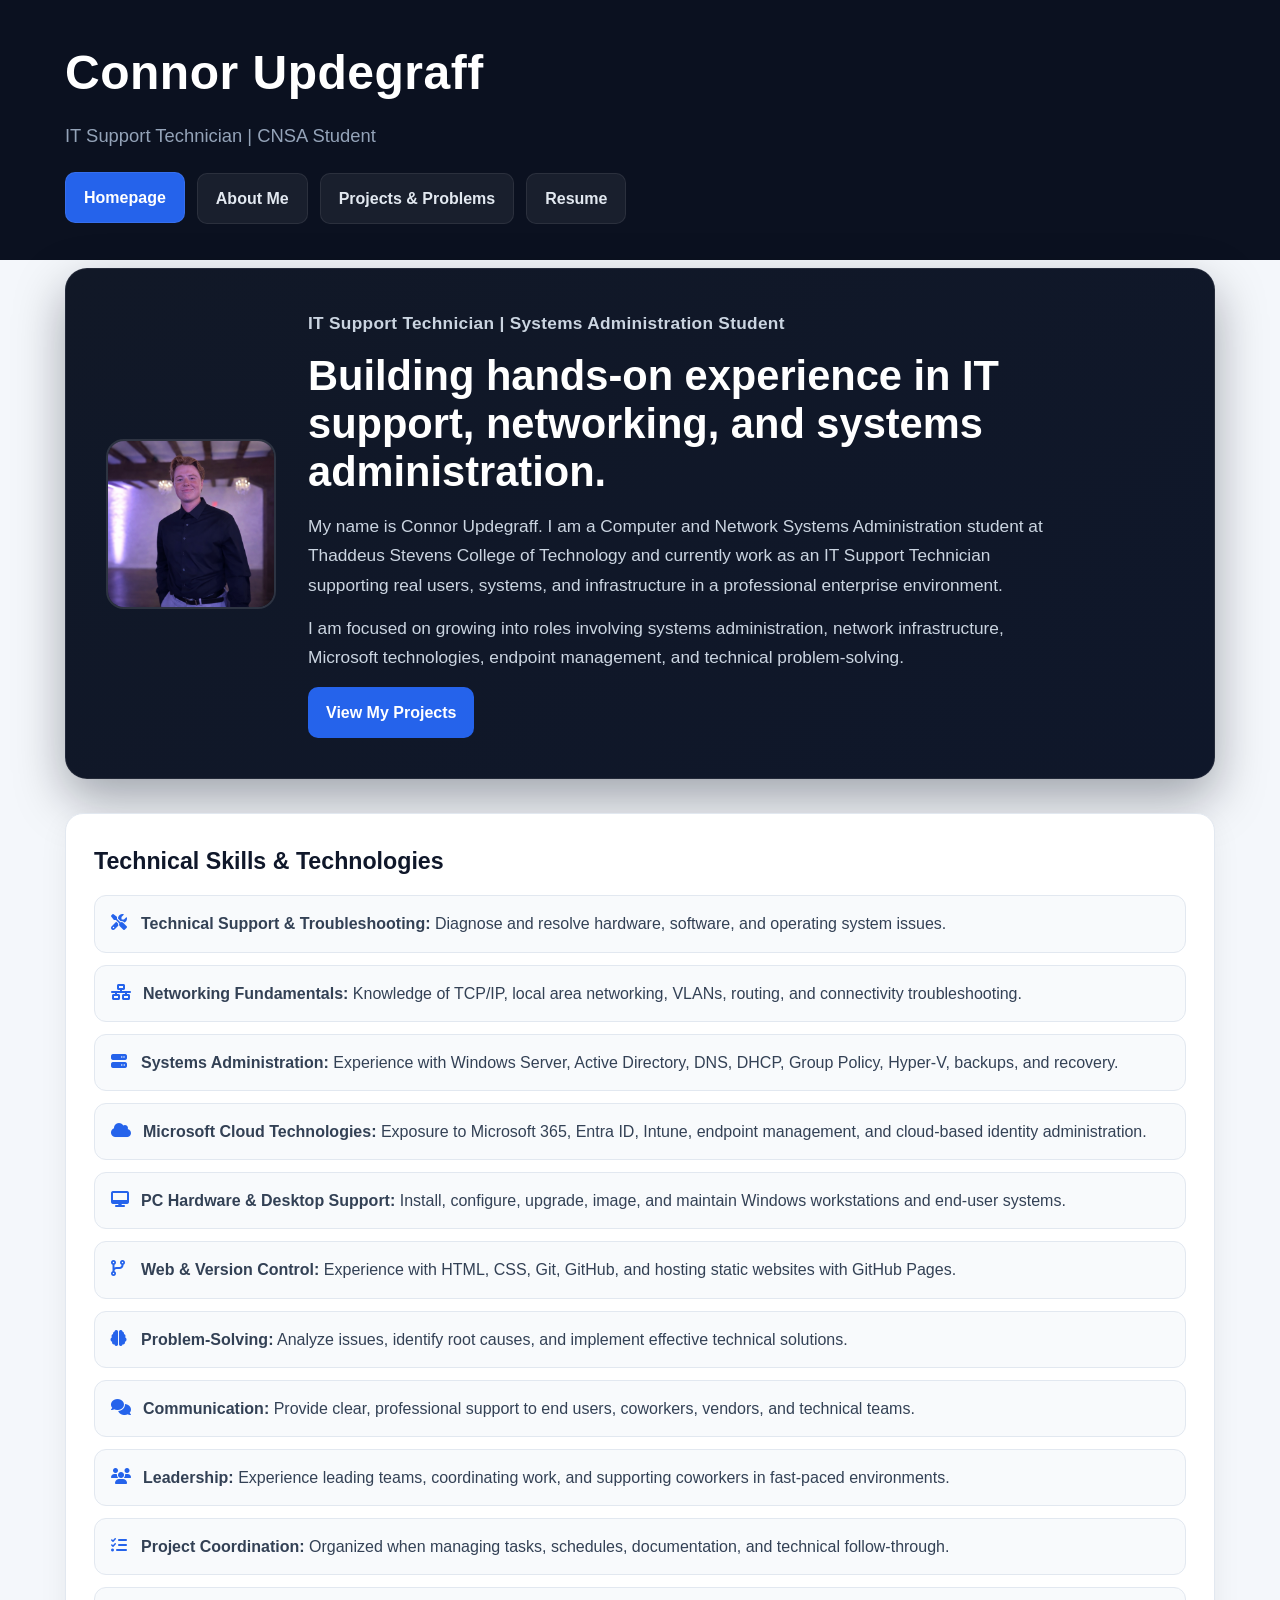
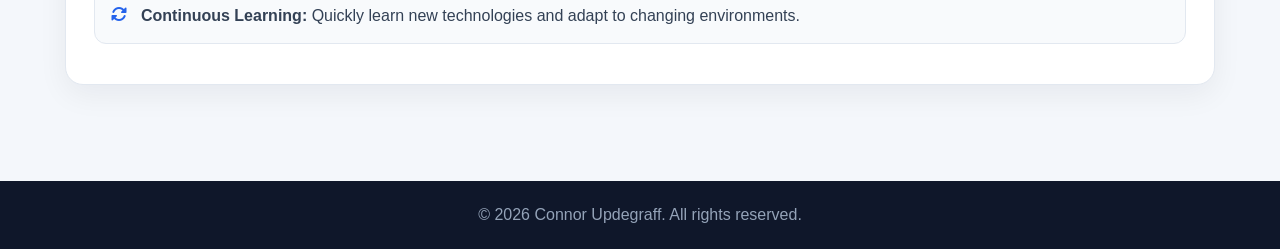
==== commit 2182be87: "Update index.html" ====
--- a/index.html
+++ b/index.html
@@ -30,7 +30,7 @@
                 <img src="images/Pictureofme.jpeg" alt="Photo of Connor Updegraff">
 
                 <div class="hero-text">
-                    <p class="hero-label">IT Support Technician | Systems Administration Student | Future Infrastructure Professional</p>
+                    <p class="hero-label">IT Support Technician | Systems Administration Student</p>
 
                     <h1>Building hands-on experience in IT support, networking, and systems administration.</h1>
 
--- a/css/style.css
+++ b/css/style.css
@@ -99,6 +99,13 @@
     min-width: 280px;
 }
 
+.hero-label {
+    color: #60a5fa;
+    font-weight: 700;
+    margin-bottom: 14px;
+    letter-spacing: 0.3px;
+}
+
 .hero-text h1 {
     font-size: 2.6rem;
     line-height: 1.15;
@@ -232,41 +239,14 @@
     margin-top: 26px;
 }
 
-@media (max-width: 768px) {
-    .site-title {
-        font-size: 2.2rem;
-    }
-
-    .site-subtitle {
-        font-size: 1rem;
-    }
-
-    nav ul {
-        flex-direction: column;
-    }
-
-    nav ul li a {
-        width: 100%;
-        text-align: center;
-    }
-
-    .hero {
-        padding: 28px;
-    }
-
-    .hero img {
-        width: 135px;
-        height: 135px;
-    }
-
-    .hero-text h1 {
-        font-size: 2rem;
-    }
-
-    .resume-frame embed {
-        height: 650px;
-    }
-/* Better mobile layout */
+nav::before,
+nav::after,
+header::before,
+header::after {
+    content: none !important;
+    display: none !important;
+}
+
 @media (max-width: 768px) {
     header {
         padding: 28px 0 18px;
@@ -317,35 +297,14 @@
     .hero-text p {
         font-size: 1rem;
     }
-    nav::before,
-nav::after,
-header::before,
-header::after {
-    content: none !important;
-    display: none !important;
-}
-.hero-label {
-    color: #60a5fa;
-    font-weight: 700;
-    margin-bottom: 14px;
-    letter-spacing: 0.3px;
-}
-
-.skills-grid {
-    display: grid;
-    grid-template-columns: repeat(auto-fit, minmax(160px, 1fr));
-    gap: 14px;
-    margin-top: 18px;
-}
-
-.skill-card {
-    background: #f8fafc;
-    color: #0f172a;
-    border: 1px solid #e2e8f0;
-    border-radius: 12px;
-    padding: 14px 16px;
-    font-weight: 700;
-    text-align: center;
-}
-}
-
+
+    .card,
+    .project-card,
+    .resume-frame {
+        padding: 22px;
+    }
+
+    .resume-frame embed {
+        height: 650px;
+    }
+}
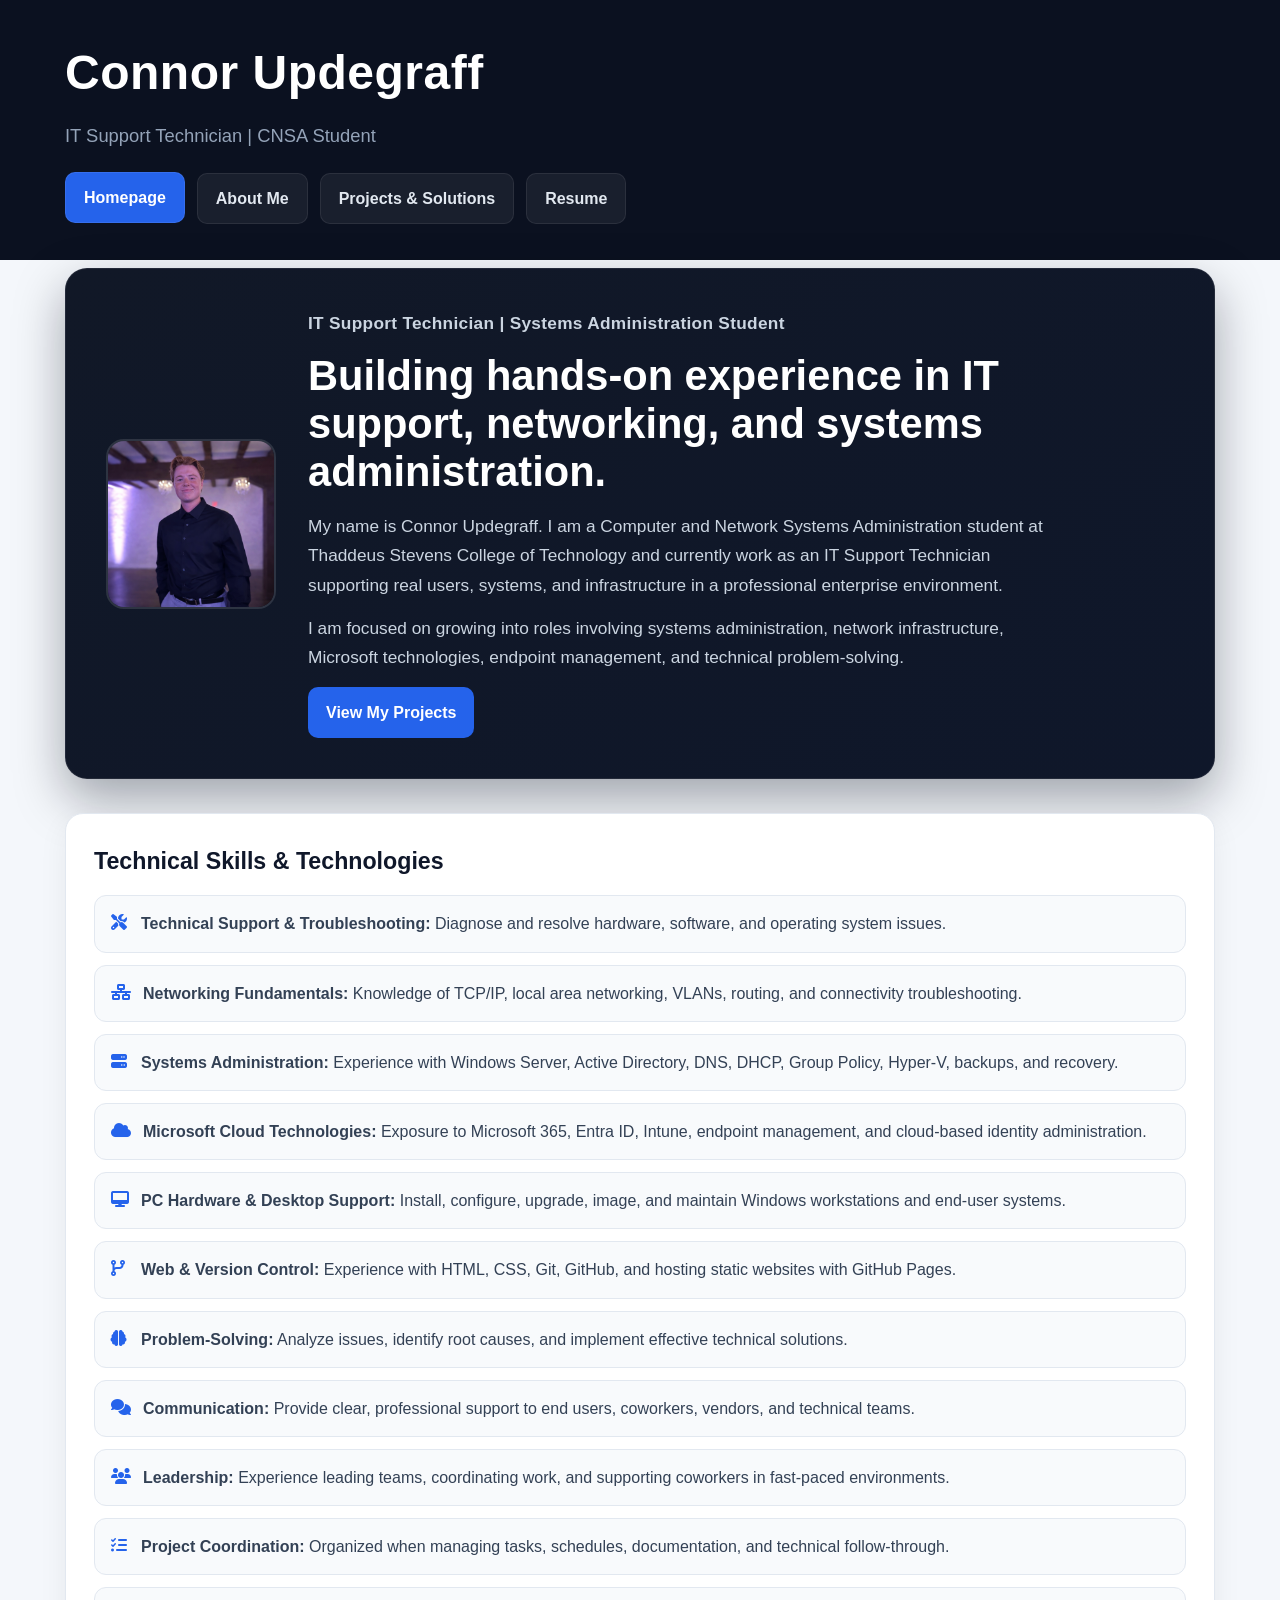
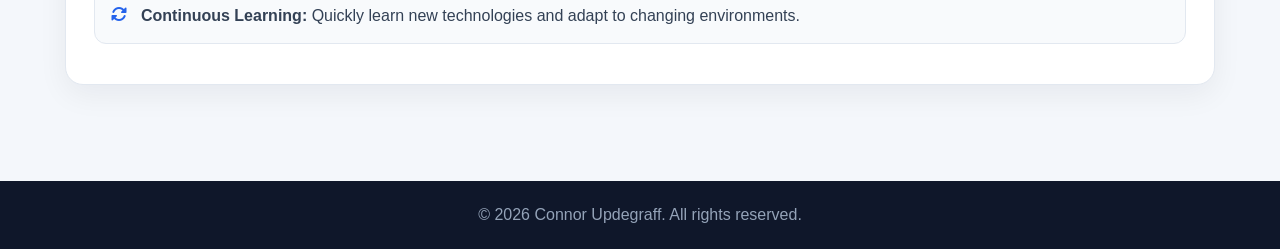
==== commit faf605fe: "Update index.html" ====
--- a/index.html
+++ b/index.html
@@ -17,7 +17,7 @@
                 <ul>
                     <li><a href="index.html" class="active">Homepage</a></li>
                     <li><a href="AboutMe.html">About Me</a></li>
-                    <li><a href="Projects.html">Projects &amp; Problems</a></li>
+                    <li><a href="Projects.html">Projects &amp; Solutions</a></li>
                     <li><a href="Resume.html">Resume</a></li>
                 </ul>
             </nav>
